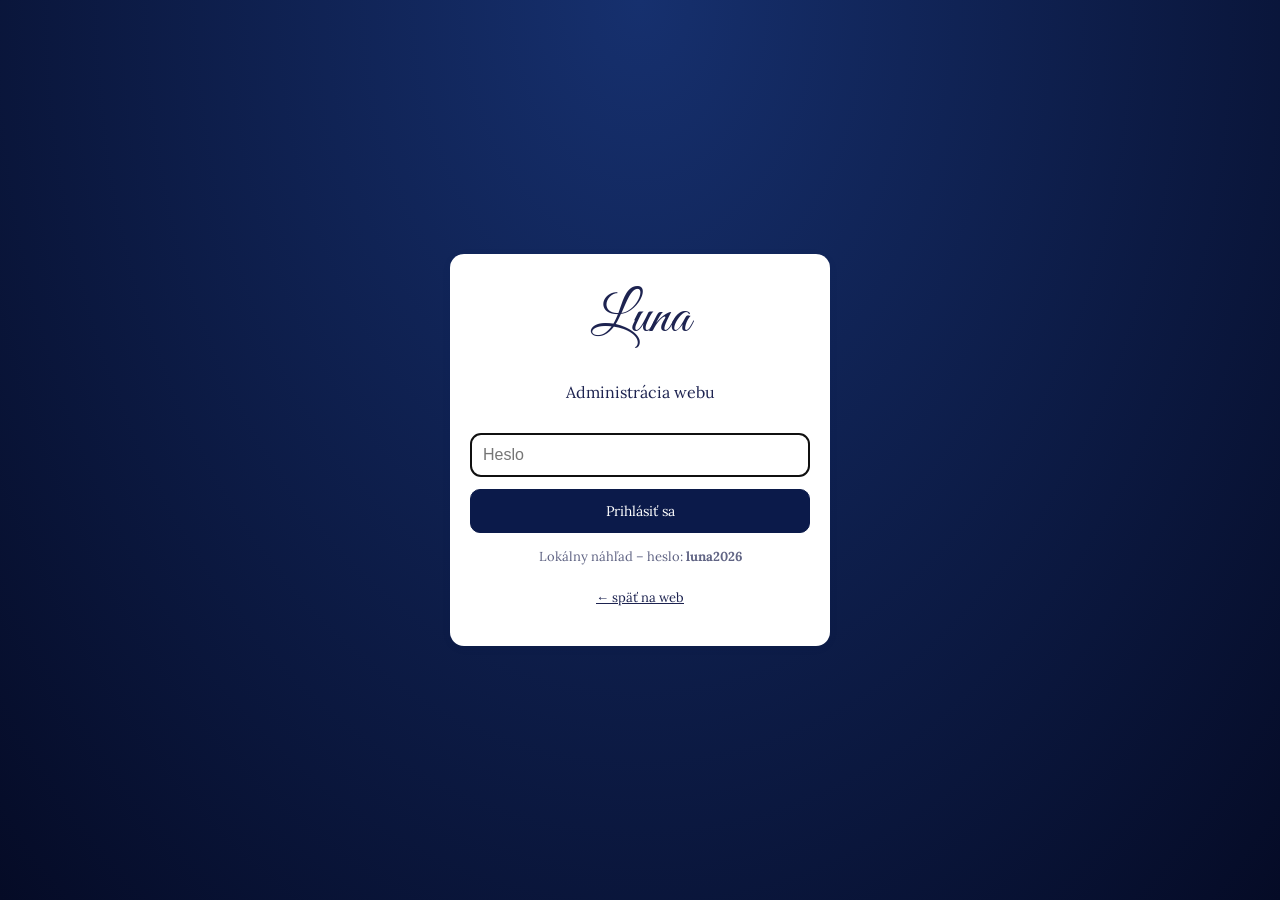
==== admin.html @ 63a38466 "Prvá verzia webu Luny Statický web (HTML/CSS/JS) s obchodom, administráciou a api.php na ukladanie o" ====
<!doctype html>
<html lang="sk">
<head>
  <meta charset="utf-8">
  <meta name="viewport" content="width=device-width, initial-scale=1">
  <meta name="robots" content="noindex, nofollow">
  <title>Administrácia – Luna</title>
  <link rel="icon" href="data:image/svg+xml,%3Csvg xmlns='http://www.w3.org/2000/svg' viewBox='0 0 60 60'%3E%3Cpath d='M38 6a24 24 0 1 0 16 38A20 20 0 0 1 38 6Z' fill='%23f6c66a'/%3E%3C/svg%3E">
  <link href="https://fonts.googleapis.com/css2?family=Cinzel:wght@400;600&family=Great+Vibes&family=Lora:wght@400;600&display=swap" rel="stylesheet">
  <link rel="stylesheet" href="css/luna.css">
  <style>
    body { background: #eef0f8; color: var(--ink); }
    .adm-top { display: flex; align-items: center; justify-content: space-between; gap: 12px; flex-wrap: wrap;
      padding: 12px 24px; background: linear-gradient(90deg, var(--night-1), var(--night-3)); color: #fff; }
    .adm-top .logo span { font-size: 38px; }
    .adm-top small { font-family: var(--f-display); letter-spacing: .15em; color: var(--gold-2); }
    .adm { display: grid; grid-template-columns: 230px 1fr; min-height: calc(100vh - 70px); }
    .adm-nav { background: #fff; border-right: 1px solid #dde0ee; padding: 16px 10px; display: flex; flex-direction: column; gap: 4px; }
    .adm-nav button { text-align: left; border: 0; background: none; padding: 10px 14px; border-radius: 10px; font-size: 15px; color: var(--ink); display: flex; justify-content: space-between; }
    .adm-nav button.on, .adm-nav button:hover { background: var(--cream-2); }
    .adm-nav .cnt { font-size: 12px; background: var(--night-2); color: #fff; border-radius: 999px; padding: 0 8px; }
    .adm-main { padding: 24px clamp(14px, 3vw, 36px); overflow-x: auto; }
    .adm-main h1 { font-family: var(--f-script); font-weight: 400; font-size: 46px; margin: 0 0 6px; }
    .bar { display: flex; gap: 10px; flex-wrap: wrap; align-items: center; margin-bottom: 16px; }
    .a-btn { padding: 8px 16px; border-radius: 10px; border: 1px solid #c9cde3; background: #fff; color: var(--ink); font-size: 14px; }
    .a-btn.pri { background: var(--night-2); color: #fff; border-color: var(--night-2); }
    .a-btn.gold { background: var(--gold); border-color: var(--gold-deep); }
    .a-btn.del { color: #b4233c; border-color: #f0c2cb; }
    .a-btn:hover { filter: brightness(1.05); box-shadow: 0 2px 8px rgba(0,0,0,.08); }
    table.adm-t { width: 100%; border-collapse: collapse; background: #fff; border-radius: 14px; overflow: hidden; box-shadow: 0 2px 10px rgba(20,30,80,.06); font-size: 14px; }
    .adm-t th { text-align: left; background: #f5f6fb; padding: 10px 12px; font-size: 12px; text-transform: uppercase; letter-spacing: .05em; color: var(--ink-soft); }
    .adm-t td { padding: 10px 12px; border-top: 1px solid #eceef6; vertical-align: middle; }
    .adm-t td.act { white-space: nowrap; text-align: right; }
    .adm-t img { width: 44px; height: 44px; object-fit: cover; border-radius: 8px; }
    .adm-t tr.past td { opacity: .5; }
    .card { background: #fff; border-radius: 14px; padding: 20px; box-shadow: 0 2px 10px rgba(20,30,80,.06); max-width: 820px; }
    .form { display: grid; grid-template-columns: 1fr 1fr; gap: 14px; }
    .form label { display: grid; gap: 4px; font-size: 13px; font-weight: 600; color: var(--ink-soft); }
    .form label.full { grid-column: 1 / -1; }
    .form input, .form select, .form textarea { padding: 9px 12px; border: 1px solid #c9cde3; border-radius: 10px; font: 15px var(--f-body); color: var(--ink); background: #fff; }
    .form .hint { font-weight: 400; font-size: 12px; opacity: .8; }
    .img-field { display: flex; gap: 8px; align-items: center; }
    .img-field input[type=text] { flex: 1; }
    .img-field img { width: 48px; height: 48px; object-fit: cover; border-radius: 8px; background: #eee; }
    .dlg { position: fixed; inset: 0; background: rgba(10, 16, 50, .55); display: none; place-items: center; z-index: 100; padding: 16px; }
    .dlg.open { display: grid; }
    .dlg .card { width: min(820px, 100%); max-height: 92vh; overflow: auto; }
    .dlg h2 { margin: 0 0 14px; }
    .note { background: #fff8e6; border: 1px solid #f1d48f; padding: 10px 14px; border-radius: 10px; font-size: 14px; margin-bottom: 16px; }
    .login { min-height: 100vh; display: grid; place-items: center; background: radial-gradient(ellipse at top, var(--night-3), var(--night-1)); }
    .login .card { width: min(380px, 92vw); text-align: center; }
    .login h1 { font-family: var(--f-script); font-weight: 400; font-size: 56px; margin: 0; color: var(--ink); }
    .login input { width: 100%; padding: 12px; border-radius: 10px; border: 1px solid #c9cde3; font-size: 16px; margin: 12px 0; }
    .pill { font-size: 12px; padding: 2px 8px; border-radius: 999px; background: #eef; }
    .pill.nová { background: #fff1c9; } .pill.vybavená { background: #d6f5e3; } .pill.zrušená { background: #fbd9df; }
    @media (max-width: 760px) { .adm { grid-template-columns: 1fr; } .adm-nav { flex-direction: row; overflow-x: auto; } .form { grid-template-columns: 1fr; } }
    .unsaved { color: #b4233c; font-size: 13px; font-weight: 600; }
  </style>
</head>
<body>
  <div id="app"></div>
  <script src="js/store.js"></script>
  <script src="js/magic.js"></script>
  <script src="js/admin.js"></script>
</body>
</html>
---- css/luna.css ----
/* ============================================================
   LUNA – magický svet pesničiek a príbehov pre deti
   Spoločné štýly (web, obchod, admin)
   ============================================================ */
:root {
  --night-1: #050b26;
  --night-2: #0b1a4a;
  --night-3: #16306e;
  --violet: #3b2a73;
  --gold: #f6c66a;
  --gold-2: #ffdf9a;
  --gold-deep: #c98a2b;
  --cream: #fbf1df;
  --cream-2: #f3e3c4;
  --ink: #1d2350;
  --ink-soft: #4a4f7a;
  --white: #fffaf0;
  --radius: 22px;
  --shadow-glow: 0 0 24px rgba(246, 198, 106, .45), 0 0 60px rgba(246, 198, 106, .18);
  --f-script: "Great Vibes", "Brush Script MT", cursive;
  --f-display: "Cinzel", Georgia, serif;
  --f-body: "Lora", Georgia, serif;
}

* { box-sizing: border-box; }
html { scroll-behavior: smooth; }
body {
  margin: 0;
  font-family: var(--f-body);
  color: var(--white);
  background: var(--night-1);
  line-height: 1.6;
  overflow-x: hidden;
}
img { max-width: 100%; display: block; }
a { color: inherit; }
button { font-family: inherit; cursor: pointer; }

/* ---------- hviezdna obloha (canvas) ---------- */
#sky {
  position: fixed; inset: 0; z-index: -2;
  background: radial-gradient(ellipse at 50% 0%, #1d2f78 0%, var(--night-2) 35%, var(--night-1) 80%);
}
.aurora {
  position: fixed; inset: -20% -10% auto; height: 70vh; z-index: -1; pointer-events: none;
  background:
    radial-gradient(40% 50% at 20% 40%, rgba(124, 92, 255, .18), transparent 70%),
    radial-gradient(35% 45% at 80% 30%, rgba(64, 180, 255, .14), transparent 70%);
  filter: blur(30px);
  animation: aurora 18s ease-in-out infinite alternate;
}
@keyframes aurora { to { transform: translate3d(4%, 6%, 0) scale(1.08); } }

/* ---------- hlavička ---------- */
.site-header {
  position: sticky; top: 0; z-index: 50;
  display: flex; align-items: center; justify-content: space-between; gap: 20px;
  padding: 12px clamp(16px, 4vw, 48px);
  background: linear-gradient(to bottom, rgba(5, 11, 38, .92), rgba(5, 11, 38, .6) 70%, transparent);
  backdrop-filter: blur(6px);
}
.logo { display: flex; align-items: center; gap: 8px; text-decoration: none; }
.logo svg { width: 52px; height: 52px; filter: drop-shadow(0 0 10px rgba(246, 198, 106, .7)); }
.logo span {
  font-family: var(--f-script); font-size: 46px; line-height: 1; color: var(--gold-2);
  text-shadow: 0 0 14px rgba(246, 198, 106, .6);
}
.main-nav { display: flex; gap: clamp(10px, 2.2vw, 34px); align-items: center; }
.main-nav a {
  text-decoration: none; font-size: 15px; letter-spacing: .02em; position: relative; padding: 6px 2px;
  opacity: .9; transition: color .3s, opacity .3s;
}
.main-nav a::after {
  content: ""; position: absolute; left: 50%; bottom: -2px; width: 0; height: 2px;
  background: linear-gradient(90deg, transparent, var(--gold), transparent);
  transition: width .35s, left .35s;
}
.main-nav a:hover, .main-nav a.active { color: var(--gold-2); opacity: 1; }
.main-nav a:hover::after, .main-nav a.active::after { width: 100%; left: 0; }
.header-icons { display: flex; gap: 14px; align-items: center; }
.header-icons a, .icon-btn {
  display: grid; place-items: center; width: 34px; height: 34px; border-radius: 50%;
  background: none; border: 0; color: var(--white); transition: transform .3s, color .3s;
}
.header-icons a:hover, .icon-btn:hover { color: var(--gold-2); transform: translateY(-2px) rotate(-6deg); }
.header-icons svg, .icon-btn svg { width: 20px; height: 20px; }
.cart-btn { position: relative; }
.cart-count {
  position: absolute; top: -4px; right: -6px; min-width: 18px; height: 18px; padding: 0 5px;
  border-radius: 9px; background: var(--gold); color: var(--ink); font: 700 11px/18px var(--f-body);
  text-align: center;
}
.menu-toggle { display: none; }

@media (max-width: 960px) {
  .menu-toggle { display: grid; }
  .main-nav {
    position: fixed; inset: 0 0 0 auto; width: min(320px, 85vw); flex-direction: column;
    justify-content: center; gap: 22px; background: rgba(8, 16, 52, .97);
    transform: translateX(105%); transition: transform .45s cubic-bezier(.2, .8, .2, 1);
    box-shadow: -20px 0 60px rgba(0, 0, 0, .5);
  }
  .main-nav a { font-size: 22px; font-family: var(--f-script); font-size: 34px; }
  body.nav-open .main-nav { transform: none; }
  .header-icons .social { display: none; }
}

/* ---------- tlačidlá ---------- */
.btn {
  display: inline-flex; align-items: center; gap: 10px; padding: 10px 24px;
  border-radius: 999px; border: 2px solid var(--gold); color: var(--gold-2);
  background: rgba(12, 22, 64, .55); font: 500 16px var(--f-body); text-decoration: none;
  box-shadow: 0 0 0 rgba(246, 198, 106, 0); transition: box-shadow .35s, transform .35s, background .35s;
}
.btn:hover { box-shadow: var(--shadow-glow); transform: translateY(-2px); background: rgba(246, 198, 106, .12); }
.btn-gold {
  background: linear-gradient(180deg, var(--gold-2), var(--gold) 55%, var(--gold-deep));
  color: var(--ink); border-color: transparent; font-weight: 600;
}
.btn-gold:hover { background: linear-gradient(180deg, #fff0c4, var(--gold-2) 55%, var(--gold)); }
.btn-ink { border-color: var(--gold-deep); color: var(--ink); background: transparent; }
.btn-ink:hover { background: rgba(201, 138, 43, .1); }
.btn .play {
  display: grid; place-items: center; width: 40px; height: 40px; margin: -6px 0 -6px -18px;
  border-radius: 50%; background: radial-gradient(circle at 35% 30%, var(--gold-2), var(--gold-deep));
  animation: pulse 2.4s ease-in-out infinite;
}
.btn .play svg { width: 16px; height: 16px; fill: var(--ink); margin-left: 3px; }
@keyframes pulse {
  0%, 100% { box-shadow: 0 0 0 0 rgba(246, 198, 106, .6); }
  50% { box-shadow: 0 0 0 12px rgba(246, 198, 106, 0); }
}

/* ---------- HERO (hlavný vizuál Luny) ---------- */
.hero {
  position: relative; margin-top: -76px; overflow: hidden;
  height: min(100vh, 56.3vw + 120px); min-height: 560px;
}
.hero-bg {
  position: absolute; inset: -90px 0; background: url(../img/luna-hero.jpg) center 30%/cover no-repeat;
  animation: kenburns 24s ease-in-out infinite alternate; transform-origin: 30% 40%;
}
@keyframes kenburns { to { transform: scale(1.07) translate(-1%, 1%); } }
.hero::after { /* jemné stmavenie dole, plynulý prechod do stránky */
  content: ""; position: absolute; inset: auto 0 0; height: 45%; pointer-events: none; z-index: 1;
  background: linear-gradient(to bottom, transparent, rgba(5, 11, 38, .55) 60%, rgba(5, 11, 38, .85));
}
.hero-sparkles { position: absolute; inset: 0; z-index: 1; pointer-events: none; }
.hero-sparkles i {
  position: absolute; width: 14px; height: 14px; background: radial-gradient(circle, #fff 0 15%, #ffe3a0 30%, transparent 70%);
  clip-path: polygon(50% 0, 60% 40%, 100% 50%, 60% 60%, 50% 100%, 40% 60%, 0 50%, 40% 40%);
  animation: twinkle 2.6s ease-in-out infinite;
}
.sr-only { position: absolute; width: 1px; height: 1px; overflow: hidden; clip: rect(0 0 0 0); white-space: nowrap; }
.hero-text {
  position: absolute; z-index: 2; right: 4%; width: 48%; top: 60%; text-align: center;
}
.hero-sub {
  font-family: var(--f-display); letter-spacing: .22em; font-size: clamp(14px, 1.6vw, 22px);
  line-height: 1.55; margin: 0 0 16px; text-shadow: 0 2px 12px rgba(0, 0, 0, .9), 0 0 30px rgba(5, 11, 38, .9);
}
.hero-sub .star-sep { color: var(--gold); display: block; font-size: 14px; letter-spacing: 0; }
@keyframes shimmer { to { background-position: -250% 0; } }
@keyframes floaty { 50% { transform: translateY(-14px); } }
@keyframes drift { 50% { transform: translateX(8%); } }
.clouds { position: absolute; left: 0; right: 0; bottom: 0; height: 200px; pointer-events: none; z-index: 1; }
.cloud {
  position: absolute; bottom: -40px; height: 160px; width: 60%;
  background:
    radial-gradient(closest-side, rgba(210, 190, 255, .45), transparent) 0 40px/45% 120px no-repeat,
    radial-gradient(closest-side, rgba(190, 170, 250, .4), transparent) 30% 10px/45% 150px no-repeat,
    radial-gradient(closest-side, rgba(255, 220, 240, .3), transparent) 70% 30px/50% 130px no-repeat;
  filter: blur(10px); animation: drift 40s linear infinite;
}
.cloud.c2 { left: 40%; animation-duration: 55s; animation-direction: reverse; opacity: .8; }
.quick-links {
  position: absolute; z-index: 3; left: 0; right: 0; bottom: 46px;
  display: flex; justify-content: center; gap: clamp(18px, 6vw, 80px); flex-wrap: wrap;
}
.quick-links a {
  display: flex; flex-direction: column; align-items: center; gap: 6px; text-decoration: none;
  font-size: 17px; text-shadow: 0 2px 8px rgba(0, 0, 0, .8); transition: transform .35s, color .3s;
}
.quick-links svg {
  width: 48px; height: 48px; stroke: var(--gold-2); fill: none; stroke-width: 1.6;
  filter: drop-shadow(0 0 8px rgba(246, 198, 106, .8));
}
.quick-links a:hover { transform: translateY(-8px) scale(1.05); color: var(--gold-2); }
.quick-links a:hover svg { animation: wiggle .6s ease; }
@keyframes wiggle { 25% { transform: rotate(-12deg); } 75% { transform: rotate(10deg); } }

@media (max-width: 860px) {
  .hero { height: auto; min-height: 0; padding-top: 64px; margin-top: -64px; }
  .hero-bg { position: relative; aspect-ratio: 1672/941; background-position: center; }
  .hero::after { display: none; }
  .hero-text { position: relative; inset: auto; width: auto; padding: 22px 16px 10px; }
  .quick-links { position: relative; bottom: auto; padding: 16px 16px 50px; gap: 18px 26px; }
  .quick-links a { font-size: 15px; }
  .quick-links svg { width: 40px; height: 40px; }
  .clouds { height: 120px; }
}

/* ---------- vlnité sekcie ---------- */
.section { position: relative; padding: 70px clamp(16px, 5vw, 64px); }
.section-inner { max-width: 1180px; margin: 0 auto; }
.paper { background: var(--cream); color: var(--ink); }
.paper::before, .paper::after {
  content: ""; position: absolute; left: 0; right: 0; height: 40px; background: var(--cream);
  -webkit-mask: url("data:image/svg+xml,%3Csvg xmlns='http://www.w3.org/2000/svg' viewBox='0 0 1200 40' preserveAspectRatio='none'%3E%3Cpath d='M0 40V22C150 2 300 2 450 18s300 22 450 6 225-20 300-10v4H1200V40Z'/%3E%3C/svg%3E") 0 0/100% 100%;
  mask: url("data:image/svg+xml,%3Csvg xmlns='http://www.w3.org/2000/svg' viewBox='0 0 1200 40' preserveAspectRatio='none'%3E%3Cpath d='M0 40V22C150 2 300 2 450 18s300 22 450 6 225-20 300-10v4H1200V40Z'/%3E%3C/svg%3E") 0 0/100% 100%;
}
.paper::before { top: -39px; }
.paper::after { bottom: -39px; transform: scaleY(-1); }
.paper { background-image: radial-gradient(circle at 10% 20%, rgba(246, 198, 106, .18), transparent 40%), radial-gradient(circle at 90% 80%, rgba(246, 198, 106, .15), transparent 40%); background-color: var(--cream); }
.night-band { background: linear-gradient(180deg, rgba(8, 18, 60, .85), rgba(12, 26, 80, .9)); }

.section-title {
  font-family: var(--f-script); font-weight: 400; text-align: center; margin: 0 0 36px;
  font-size: clamp(42px, 5.4vw, 64px); line-height: 1.1;
}
.section-title .twinkle { font-size: .45em; color: var(--gold); vertical-align: middle; margin: 0 12px; display: inline-block; animation: twinkle 2s ease-in-out infinite; }
.section-title .twinkle:last-child { animation-delay: 1s; }
@keyframes twinkle { 50% { opacity: .35; transform: scale(.7) rotate(30deg); } }
.paper .section-title { color: var(--ink); }
.night-band .section-title, .section-title.light { color: var(--white); text-shadow: 0 0 20px rgba(246, 198, 106, .35); }
.lead { text-align: center; max-width: 640px; margin: -20px auto 34px; opacity: .85; }

/* Kto je Luna */
.about { display: grid; grid-template-columns: 1fr 1.25fr; gap: 48px; align-items: center; }
.about h2 { font-family: var(--f-script); font-weight: 400; font-size: clamp(44px, 5vw, 60px); margin: 0 0 8px; color: var(--ink); }
.about p { margin: 0 0 22px; color: var(--ink-soft); font-size: 17px; }
.video-frame {
  position: relative; border-radius: 14px; overflow: hidden; aspect-ratio: 16/7;
  box-shadow: 0 20px 50px rgba(29, 35, 80, .35); transform: rotate(-.6deg);
  clip-path: polygon(1% 3%, 99% 0, 100% 96%, 2% 100%);
}
.video-frame img { width: 100%; height: 100%; object-fit: cover; transition: transform .8s; }
.video-frame:hover img { transform: scale(1.05); }
.play-big {
  position: absolute; inset: 0; margin: auto; width: 74px; height: 74px; border-radius: 50%;
  border: 3px solid #fff; background: rgba(0, 0, 0, .35); display: grid; place-items: center;
  transition: transform .3s, background .3s;
}
.play-big svg { width: 26px; height: 26px; fill: #fff; margin-left: 4px; }
.play-big:hover { transform: scale(1.12); background: rgba(246, 198, 106, .6); }
@media (max-width: 860px) { .about { grid-template-columns: 1fr; text-align: center; } }

/* Objav Lunin svet – karty */
.cards { display: grid; grid-template-columns: repeat(4, 1fr); gap: 22px; }
.world-card {
  position: relative; border-radius: 20px; overflow: hidden; min-height: 230px; text-decoration: none;
  border: 1.5px solid rgba(246, 198, 106, .7); box-shadow: 0 0 0 rgba(246, 198, 106, 0);
  transition: transform .45s cubic-bezier(.2, .8, .2, 1), box-shadow .45s;
  display: flex; flex-direction: column; justify-content: flex-end;
}
.world-card .bg { position: absolute; inset: 0; background-size: cover; background-position: center; transition: transform 1s; }
.world-card::after { content: ""; position: absolute; inset: 0; background: linear-gradient(to top, rgba(6, 12, 44, .95) 25%, rgba(6, 12, 44, .1) 70%); }
.world-card .body { position: relative; z-index: 1; padding: 16px 18px 18px; }
.world-card h3 { margin: 0; font: 400 24px var(--f-body); display: flex; align-items: center; gap: 8px; }
.world-card h3 svg { width: 28px; height: 28px; stroke: var(--gold-2); fill: none; stroke-width: 1.6; }
.world-card p { margin: 4px 0 0; font-size: 14px; opacity: .85; padding-right: 44px; }
.world-card .arrow {
  position: absolute; right: 16px; bottom: 18px; width: 32px; height: 32px; border-radius: 50%;
  border: 2px solid var(--gold); display: grid; place-items: center; color: var(--gold-2); transition: transform .3s;
}
.world-card:hover { transform: translateY(-10px) rotate(-.5deg); box-shadow: var(--shadow-glow); }
.world-card:hover .bg { transform: scale(1.1); }
.world-card:hover .arrow { transform: translateX(4px); }
@media (max-width: 980px) { .cards { grid-template-columns: repeat(2, 1fr); } }
@media (max-width: 520px) { .cards { grid-template-columns: 1fr; } }

/* ---------- TERMÍNY – tabuľka ---------- */
.filters { display: flex; flex-wrap: wrap; gap: 12px; justify-content: center; margin-bottom: 24px; }
.filters select, .filters input {
  padding: 10px 16px; border-radius: 999px; border: 1.5px solid rgba(246, 198, 106, .6);
  background: rgba(8, 16, 52, .7); color: var(--white); font: 15px var(--f-body); min-width: 180px;
}
.table-wrap {
  border-radius: var(--radius); overflow: hidden; border: 1.5px solid rgba(246, 198, 106, .55);
  background: rgba(8, 16, 52, .65); box-shadow: 0 20px 60px rgba(0, 0, 0, .35);
}
table.events { width: 100%; border-collapse: collapse; font-size: 16px; }
.events th {
  text-align: left; padding: 16px 18px; font: 600 13px var(--f-display); letter-spacing: .14em;
  color: var(--gold-2); background: rgba(246, 198, 106, .1); border-bottom: 1px solid rgba(246, 198, 106, .4);
}
.events td { padding: 14px 18px; border-bottom: 1px solid rgba(255, 255, 255, .07); vertical-align: middle; }
.events tbody tr { transition: background .3s; }
.events tbody tr:hover { background: rgba(246, 198, 106, .08); }
.events tbody tr:last-child td { border-bottom: 0; }
.date-badge { display: flex; align-items: center; gap: 12px; }
.date-badge .day {
  width: 52px; height: 56px; border-radius: 12px; display: flex; flex-direction: column; align-items: center; justify-content: center;
  background: linear-gradient(180deg, var(--gold-2), var(--gold)); color: var(--ink); line-height: 1; flex-shrink: 0;
}
.date-badge .day b { font-size: 22px; }
.date-badge .day small { font-size: 11px; text-transform: uppercase; letter-spacing: .05em; margin-top: 3px; }
.date-badge .wd { font-size: 13px; opacity: .75; }
.show-name { font-weight: 600; }
.muted { opacity: .7; font-size: 14px; }
.status { display: inline-block; padding: 3px 10px; border-radius: 999px; font-size: 12px; font-weight: 600; }
.status.predaj { background: rgba(120, 220, 160, .18); color: #9ff0c2; }
.status.vypredane { background: rgba(255, 120, 140, .18); color: #ffb0bd; }
.status.coskoro { background: rgba(160, 170, 255, .18); color: #c7cdff; }
.btn-small { padding: 6px 16px; font-size: 14px; }
.empty { text-align: center; padding: 40px; opacity: .75; }
@media (max-width: 760px) {
  table.events thead { display: none; }
  table.events, .events tbody, .events tr, .events td { display: block; width: 100%; }
  .events tr { padding: 14px 16px; border-bottom: 1px solid rgba(246, 198, 106, .2); }
  .events td { padding: 4px 0; border: 0; }
  .events td[data-l]::before { content: attr(data-l) ": "; opacity: .6; font-size: 13px; }
  .events td.c-date::before, .events td.c-btn::before { content: none; }
  .events td.c-btn { margin-top: 8px; }
}

/* ---------- Pesničky & klipy ---------- */
.songs-layout { display: grid; grid-template-columns: 1.3fr 1fr; gap: 30px; align-items: start; }
.song-list { list-style: none; margin: 0; padding: 0; display: grid; gap: 10px; }
.song {
  display: grid; grid-template-columns: 46px 1fr auto; gap: 14px; align-items: center;
  padding: 10px 14px; border-radius: 16px; background: rgba(255, 255, 255, .05);
  border: 1px solid rgba(246, 198, 106, .22); transition: background .3s, transform .3s;
}
.song:hover { background: rgba(246, 198, 106, .1); transform: translateX(6px); }
.song .num {
  width: 46px; height: 46px; border-radius: 50%; display: grid; place-items: center; border: 0;
  background: radial-gradient(circle at 35% 30%, var(--gold-2), var(--gold-deep)); color: var(--ink);
}
.song .num svg { width: 16px; height: 16px; fill: var(--ink); margin-left: 3px; }
.song .num[disabled] { background: rgba(255, 255, 255, .12); cursor: default; }
.song .num[disabled] svg { fill: rgba(255, 255, 255, .5); }
.song h4 { margin: 0; font-size: 17px; font-weight: 600; }
.song .meta { font-size: 13px; opacity: .7; }
.song .links { display: flex; gap: 8px; }
.song .links a {
  width: 34px; height: 34px; border-radius: 50%; display: grid; place-items: center;
  background: rgba(255, 255, 255, .08); transition: background .3s, transform .3s;
}
.song .links a:hover { background: var(--gold); color: var(--ink); transform: rotate(-10deg) scale(1.1); }
.song .links svg { width: 16px; height: 16px; }
.badge-soon { font-size: 12px; padding: 3px 10px; border-radius: 999px; background: rgba(160, 170, 255, .18); color: #c7cdff; }

.albums { display: grid; gap: 18px; }
.album {
  display: grid; grid-template-columns: 110px 1fr; gap: 16px; align-items: center; padding: 14px;
  border-radius: 18px; background: linear-gradient(135deg, rgba(59, 42, 115, .6), rgba(11, 26, 74, .6));
  border: 1px solid rgba(246, 198, 106, .35);
}
.album .cover { position: relative; width: 110px; height: 110px; }
.album .cover img { width: 100%; height: 100%; object-fit: cover; border-radius: 12px; position: relative; z-index: 1; box-shadow: 0 8px 20px rgba(0, 0, 0, .4); }
.album .cover::after {
  content: ""; position: absolute; top: 6px; right: -14px; width: 98px; height: 98px; border-radius: 50%;
  background: repeating-radial-gradient(circle, #111 0 2px, #222 2px 4px); box-shadow: inset 0 0 0 36px #1a1a1a, inset 0 0 0 40px var(--gold);
  transition: right .5s; animation: spin 4s linear infinite; animation-play-state: paused;
}
.album:hover .cover::after { right: -34px; animation-play-state: running; }
@keyframes spin { to { transform: rotate(360deg); } }
.album h4 { margin: 0 0 2px; font-family: var(--f-script); font-weight: 400; font-size: 32px; color: var(--gold-2); line-height: 1.1; }
.album p { margin: 0 0 8px; font-size: 14px; opacity: .8; }
.album .links { display: flex; gap: 8px; flex-wrap: wrap; }
@media (max-width: 900px) { .songs-layout { grid-template-columns: 1fr; } }

/* ---------- Predstavenia ---------- */
.shows { display: grid; grid-template-columns: repeat(auto-fit, minmax(260px, 1fr)); gap: 24px; }
.show-card {
  background: #fff; border-radius: 20px; overflow: hidden; color: var(--ink);
  box-shadow: 0 10px 30px rgba(29, 35, 80, .15); transition: transform .4s, box-shadow .4s;
  display: flex; flex-direction: column;
}
.show-card:hover { transform: translateY(-8px); box-shadow: 0 24px 50px rgba(29, 35, 80, .25); }
.show-card .img { aspect-ratio: 16/9; background-size: cover; background-position: center; }
.show-card .body { padding: 18px 20px 22px; display: flex; flex-direction: column; gap: 8px; flex: 1; }
.show-card h3 { margin: 0; font-size: 22px; }
.show-card p { margin: 0; color: var(--ink-soft); font-size: 15px; flex: 1; }
.chips { display: flex; gap: 8px; flex-wrap: wrap; }
.chip { font-size: 12px; padding: 3px 10px; border-radius: 999px; background: var(--cream-2); color: var(--ink); }

/* ---------- Novinky ---------- */
.news { display: grid; grid-template-columns: repeat(3, 1fr); gap: 28px; }
.news-item { text-decoration: none; color: var(--ink); }
.news-item .img { position: relative; border-radius: 16px; overflow: hidden; aspect-ratio: 281/132; box-shadow: 0 10px 26px rgba(29, 35, 80, .2); }
.news-item .img img { width: 100%; height: 100%; object-fit: cover; transition: transform .8s; }
.news-item:hover .img img { transform: scale(1.08); }
.news-item h3 { margin: 12px 0 2px; font-size: 19px; }
.news-item p { margin: 0; color: var(--ink-soft); font-size: 15px; }
@media (max-width: 860px) { .news { grid-template-columns: 1fr; } }

/* ---------- Pridaj sa (newsletter) + pätička ---------- */
.join {
  position: relative; min-height: max(380px, 34vw); display: flex; align-items: center; justify-content: flex-end;
  padding: 60px clamp(16px, 5vw, 80px); overflow: hidden; background: #050b26;
}
.join-bg { /* pätka: Luna číta pod žiarivým mesiacom */
  position: absolute; inset: -60px 0; background: url(../img/luna-footer.jpg) center 55%/cover no-repeat;
  animation: kenburns 26s ease-in-out infinite alternate;
}
.join::before {
  content: ""; position: absolute; inset: 0; z-index: 1;
  background: linear-gradient(90deg, transparent 45%, rgba(5, 11, 38, .5) 75%, rgba(5, 11, 38, .7)),
              linear-gradient(to bottom, #0b1a4a 0, transparent 18%);
}
@media (max-width: 760px) {
  .join { flex-direction: column; justify-content: flex-end; min-height: 0; padding: 0 16px 40px; }
  .join-bg { position: relative; inset: auto; width: calc(100% + 32px); aspect-ratio: 2172/724; margin: 0 -16px 10px; background-position: 30% center; animation: none; }
  .join::before { display: none; }
}
.join-box { position: relative; z-index: 2; text-align: center; max-width: 460px; }
.join-box h2 { font-family: var(--f-script); font-weight: 400; font-size: clamp(40px, 5vw, 54px); margin: 0; color: var(--gold-2); text-shadow: 0 0 18px rgba(246, 198, 106, .5); }
.join-form { display: flex; margin: 16px 0 10px; border-radius: 999px; overflow: hidden; border: 1.5px solid var(--gold); background: rgba(5, 11, 38, .75); }
.join-form input { flex: 1; min-width: 0; border: 0; background: transparent; color: var(--white); padding: 12px 18px; font: 15px var(--f-body); }
.join-form input:focus { outline: none; }
.join-form .btn-gold { border-radius: 999px; border: 0; }
.consent { font-size: 12px; opacity: .85; display: flex; gap: 6px; align-items: center; justify-content: center; }
.firefly {
  position: absolute; width: 6px; height: 6px; border-radius: 50%; background: #ffe9a6;
  box-shadow: 0 0 10px 3px rgba(255, 220, 120, .8); pointer-events: none; z-index: 1;
  animation: firefly linear infinite;
}
@keyframes firefly {
  0% { transform: translate(0, 0); opacity: 0; }
  10%, 90% { opacity: 1; }
  50% { transform: translate(40px, -60px); }
  100% { transform: translate(-20px, -120px); opacity: 0; }
}

.site-footer {
  background: #040920; padding: 40px clamp(16px, 5vw, 64px) 24px; font-size: 15px;
  border-top: 1px solid rgba(246, 198, 106, .25);
}
.footer-grid { max-width: 1180px; margin: 0 auto; display: grid; grid-template-columns: 1.4fr 1fr 1fr; gap: 30px; }
.site-footer h4 { font-family: var(--f-display); letter-spacing: .14em; font-size: 13px; color: var(--gold-2); margin: 0 0 10px; }
.site-footer p, .site-footer li { margin: 0 0 6px; opacity: .85; }
.site-footer ul { list-style: none; margin: 0; padding: 0; }
.site-footer a { text-decoration: none; }
.site-footer a:hover { color: var(--gold-2); }
.copyright { text-align: center; opacity: .55; font-size: 13px; margin-top: 30px; }
@media (max-width: 760px) { .footer-grid { grid-template-columns: 1fr; } }

/* ---------- modal (video, košík) ---------- */
.modal {
  position: fixed; inset: 0; z-index: 100; display: none; place-items: center; padding: 16px;
  background: rgba(2, 5, 20, .82); backdrop-filter: blur(6px);
}
.modal.open { display: grid; animation: fadeIn .3s; }
.modal-box { position: relative; width: min(960px, 100%); }
.modal-box iframe { width: 100%; aspect-ratio: 16/9; border: 0; border-radius: 14px; box-shadow: var(--shadow-glow); }
.modal-close {
  position: absolute; top: -48px; right: 0; width: 40px; height: 40px; border-radius: 50%;
  border: 2px solid var(--gold); background: var(--night-2); color: var(--gold-2); font-size: 22px;
}
@keyframes fadeIn { from { opacity: 0; } }

/* ---------- objavovanie z hmly a zlatého prášku ---------- */
.reveal {
  opacity: 0; scale: .93; filter: blur(16px) brightness(1.7) sepia(.5);
  transition: opacity 1.4s ease, scale 1.6s cubic-bezier(.2, .8, .2, 1), filter 1.8s ease;
}
.reveal.in { opacity: 1; scale: 1; filter: none; }
.reveal.d1 { transition-delay: .15s; } .reveal.d2 { transition-delay: .3s; } .reveal.d3 { transition-delay: .45s; }
.dust {
  position: fixed; pointer-events: none; z-index: 60; width: 6px; height: 6px; border-radius: 50%;
  background: radial-gradient(circle, #fff 0 25%, #ffd98a 45%, transparent 70%);
  box-shadow: 0 0 8px 2px rgba(255, 210, 120, .7);
  animation: dust var(--t, 1.6s) ease-out forwards;
}
@keyframes dust {
  0% { opacity: 0; transform: translate(0, 0) scale(.4); }
  15% { opacity: 1; }
  100% { opacity: 0; transform: translate(var(--dx), var(--dy)) scale(1.3); }
}

/* úvodné zjavenie stránky */
html.veiled main, html.veiled .site-header, html.veiled .site-footer {
  opacity: 0; filter: blur(18px) brightness(1.8); scale: 1.04;
}
main, .site-header, .site-footer { transition: opacity 1.8s ease, filter 2.2s ease, scale 2.4s cubic-bezier(.2, .8, .2, 1); }
#intro { position: fixed; inset: 0; z-index: 500; pointer-events: auto; cursor: pointer; }
#intro canvas { position: absolute; inset: 0; width: 100%; height: 100%; }
#intro .fog {
  position: absolute; inset: -30%; pointer-events: none;
  background:
    radial-gradient(30% 25% at 30% 40%, rgba(220, 210, 255, .55), transparent 70%),
    radial-gradient(35% 30% at 70% 55%, rgba(200, 190, 250, .5), transparent 70%),
    radial-gradient(40% 30% at 50% 80%, rgba(255, 230, 245, .4), transparent 70%),
    radial-gradient(30% 30% at 55% 25%, rgba(190, 200, 255, .45), transparent 70%);
  filter: blur(30px); transition: opacity 2.2s ease, transform 2.6s ease;
  animation: fogswirl 6s ease-in-out infinite alternate;
}
#intro .fog.f2 { transform: rotate(120deg); animation-duration: 8s; }
#intro .fog.f3 { transform: rotate(240deg) scale(1.2); animation-duration: 7s; opacity: .8; }
#intro .bg { position: absolute; inset: 0; background: radial-gradient(ellipse at center, #1a2a6c, #050b26 70%); transition: opacity .9s ease; }
@keyframes fogswirl { to { translate: 4% -3%; } }
#intro.lift .bg { opacity: 0; }
#intro.lift .fog { opacity: 0; transform: scale(1.8); }
#intro.lift .fog.f2 { transform: rotate(120deg) scale(1.8) translateX(30%); }
#intro.lift .fog.f3 { transform: rotate(240deg) scale(2) translateX(-30%); }

/* dekorácie, ktoré sa pri scrollovaní hýbu */
.decor-layer { position: absolute; inset: 0; overflow: hidden; pointer-events: none; z-index: 0; }
.section-inner { position: relative; z-index: 1; }
.decor { position: absolute; pointer-events: none; z-index: 0; }
.decor.moon {
  width: 96px; height: 96px; filter: drop-shadow(0 0 16px rgba(246, 198, 106, .8));
  background: url("data:image/svg+xml,%3Csvg xmlns='http://www.w3.org/2000/svg' viewBox='0 0 60 60'%3E%3Cdefs%3E%3CradialGradient id='g' cx='35%25' cy='35%25'%3E%3Cstop offset='0' stop-color='%23fff1c4'/%3E%3Cstop offset='1' stop-color='%23d89a35'/%3E%3C/radialGradient%3E%3C/defs%3E%3Cpath d='M38 6a24 24 0 1 0 16 38A20 20 0 0 1 38 6Z' fill='url(%23g)'/%3E%3C/svg%3E") center/contain no-repeat;
}
.decor.star {
  width: 28px; height: 28px; animation: twinkle 2.4s ease-in-out infinite;
  background: url("data:image/svg+xml,%3Csvg xmlns='http://www.w3.org/2000/svg' viewBox='0 0 24 24'%3E%3Cpath d='M12 0l2.6 9.4L24 12l-9.4 2.6L12 24l-2.6-9.4L0 12l9.4-2.6Z' fill='%23ffd98a'/%3E%3C/svg%3E") center/contain no-repeat;
  filter: drop-shadow(0 0 6px rgba(255, 217, 138, .9));
}
.decor.star.s { width: 16px; height: 16px; animation-delay: 1s; }
.decor.cloud {
  width: 380px; height: 130px; opacity: .55; filter: blur(8px);
  background:
    radial-gradient(closest-side, rgba(225, 210, 255, .9), transparent) 0 30px/50% 100px no-repeat,
    radial-gradient(closest-side, rgba(210, 200, 255, .85), transparent) 30% 0/50% 130px no-repeat,
    radial-gradient(closest-side, rgba(255, 230, 245, .7), transparent) 100% 25px/50% 105px no-repeat;
}
.paper .decor.cloud { opacity: .35; }
.mist-band {
  position: absolute; left: -25%; right: -25%; height: 200px; pointer-events: none; z-index: 2; opacity: .4;
  background:
    radial-gradient(25% 50% at 20% 50%, rgba(225, 215, 255, .9), transparent 70%),
    radial-gradient(30% 45% at 55% 45%, rgba(240, 225, 255, .8), transparent 70%),
    radial-gradient(25% 50% at 85% 55%, rgba(215, 205, 255, .9), transparent 70%);
  filter: blur(26px);
}

/* trblietky pri kurzore */
.sparkle {
  position: fixed; pointer-events: none; z-index: 999; width: 10px; height: 10px; margin: -5px 0 0 -5px;
  background: radial-gradient(circle, #fff 0 20%, var(--gold-2) 30%, transparent 70%);
  clip-path: polygon(50% 0, 61% 39%, 100% 50%, 61% 61%, 50% 100%, 39% 61%, 0 50%, 39% 39%);
  animation: sparkle .9s ease-out forwards;
}
@keyframes sparkle { to { transform: translate(var(--dx), var(--dy)) scale(0) rotate(180deg); opacity: 0; } }

.toast {
  position: fixed; left: 50%; bottom: 24px; transform: translate(-50%, 120px); z-index: 200;
  padding: 12px 22px; border-radius: 999px; background: var(--gold); color: var(--ink); font-weight: 600;
  box-shadow: var(--shadow-glow); transition: transform .4s cubic-bezier(.2, .8, .2, 1);
}
.toast.show { transform: translate(-50%, 0); }

@media (prefers-reduced-motion: reduce) {
  *, *::before, *::after { animation: none !important; transition: none !important; }
  .reveal { opacity: 1; scale: 1; filter: none; }
  #intro { display: none; } html.veiled main, html.veiled .site-header { opacity: 1; filter: none; scale: 1; }
}

/* kruhová clona: stránka sa otvorí z bodu výbuchu */
html.iris main, html.iris .site-header { animation: irisOpen 1.6s cubic-bezier(.3, .7, .2, 1) both; }
@keyframes irisOpen { from { clip-path: circle(0% at var(--ix, 50%) var(--iy, 50vh)); } to { clip-path: circle(150% at var(--ix, 50%) var(--iy, 50vh)); } }

/* video s kométou z trblietok (čierne pozadie sa „odfiltruje“ režimom screen) */
#intro .intro-video { position: absolute; inset: 0; width: 100%; height: 100%; object-fit: cover; mix-blend-mode: screen; transition: opacity .7s ease; }
#intro .intro-video.out { opacity: 0; }

/* veľké logo z výbuchu, ktoré odletí do hlavičky */
.intro-logo, .intro-logo.glitter-logo {
  position: fixed; z-index: 600; left: 50%; top: 50%; pointer-events: none;
  transform: translate(-50%, -50%) scale(.3); opacity: 0; filter: blur(18px) brightness(2.2);
  transition: opacity .7s ease, transform 1.2s cubic-bezier(.2, .9, .25, 1.15), filter 1s ease;
}
.intro-logo .glitter-text { font-size: clamp(110px, 19vw, 300px); background-size: 300% 100%, 140px 140px; }
.intro-logo.show { opacity: 1; transform: translate(-50%, -50%) scale(1); filter: none; }
.intro-logo.fly { transition: transform 1.1s cubic-bezier(.65, 0, .25, 1), opacity .3s; transform-origin: center; }
html.logo-flying .site-header .glitter-logo { opacity: 0; }
.site-header .glitter-logo { transition: opacity .2s; }
.site-header .glitter-logo.landed .glitter-text { animation: glitterMove 8s linear infinite, landed 1.1s ease-out; }
@keyframes landed { 0% { filter: drop-shadow(0 0 14px #fff6d8) drop-shadow(0 0 40px rgba(255, 210, 120, 1)); } }
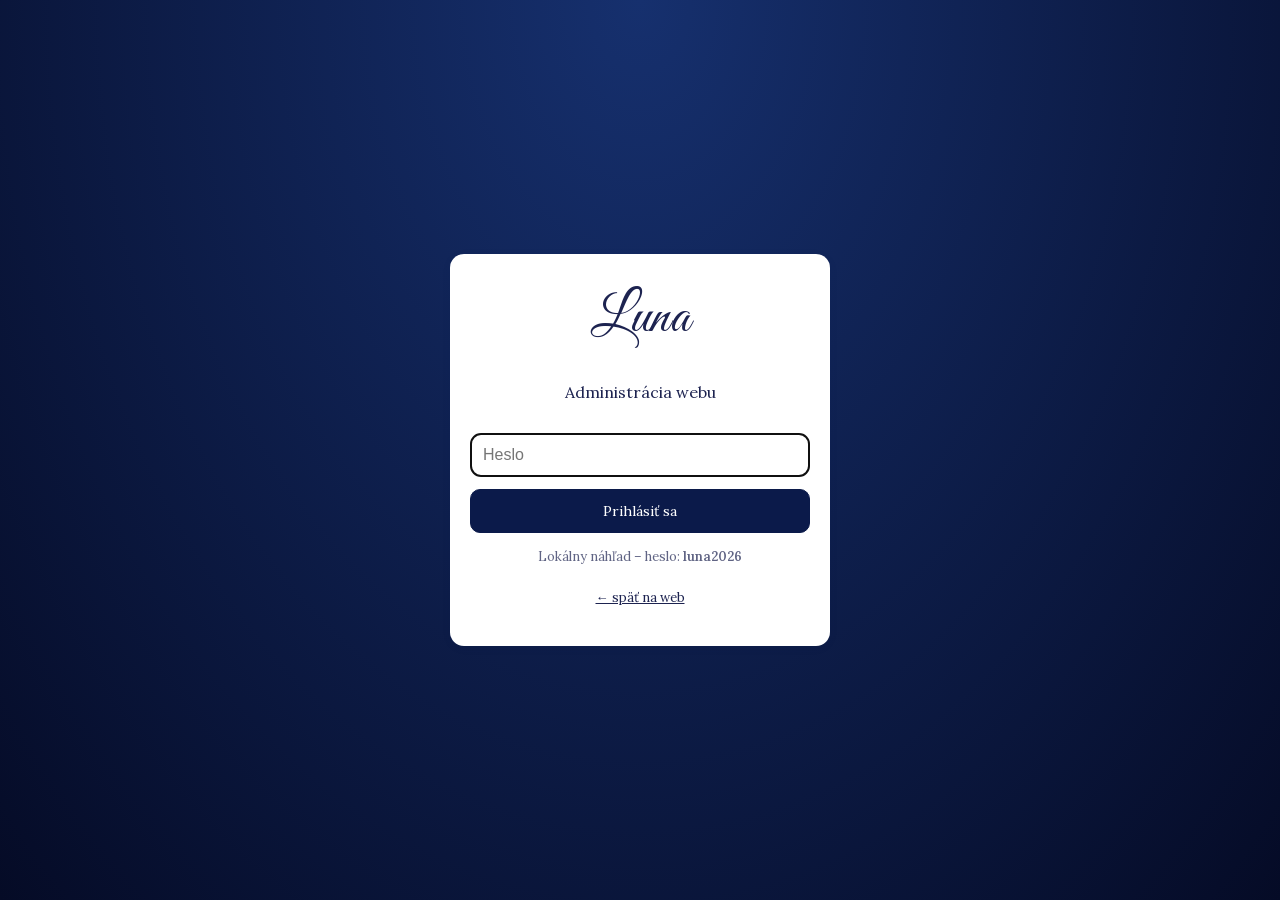
==== commit ad9265da: "GDPR, súhlas s cookies a súkromie - stránka Ochrana osobných údajov (objednávky, novinky, práva, coo" ====
--- a/admin.html
+++ b/admin.html
@@ -6,7 +6,7 @@
   <meta name="robots" content="noindex, nofollow">
   <title>Administrácia – Luna</title>
   <link rel="icon" href="data:image/svg+xml,%3Csvg xmlns='http://www.w3.org/2000/svg' viewBox='0 0 60 60'%3E%3Cpath d='M38 6a24 24 0 1 0 16 38A20 20 0 0 1 38 6Z' fill='%23f6c66a'/%3E%3C/svg%3E">
-  <link href="https://fonts.googleapis.com/css2?family=Cinzel:wght@400;600&family=Great+Vibes&family=Lora:wght@400;600&display=swap" rel="stylesheet">
+  <link rel="stylesheet" href="css/fonts.css">
   <link rel="stylesheet" href="css/luna.css">
   <style>
     body { background: #eef0f8; color: var(--ink); }
@@ -54,6 +54,18 @@
     .pill { font-size: 12px; padding: 2px 8px; border-radius: 999px; background: #eef; }
     .pill.nová { background: #fff1c9; } .pill.vybavená { background: #d6f5e3; } .pill.zrušená { background: #fbd9df; }
     @media (max-width: 760px) { .adm { grid-template-columns: 1fr; } .adm-nav { flex-direction: row; overflow-x: auto; } .form { grid-template-columns: 1fr; } }
+    .switches { display: grid; gap: 10px; }
+    .switch { display: flex; align-items: center; gap: 12px; cursor: pointer; font-size: 15px; }
+    .switch input { position: absolute; opacity: 0; pointer-events: none; }
+    .switch .track { width: 46px; height: 26px; border-radius: 999px; background: #c9cde3; position: relative; transition: background .25s; flex: none; }
+    .switch .knob { position: absolute; top: 3px; left: 3px; width: 20px; height: 20px; border-radius: 50%; background: #fff; box-shadow: 0 1px 4px rgba(0,0,0,.25); transition: transform .25s; }
+    .switch input:checked + .track { background: #2e9d63; }
+    .switch input:checked + .track .knob { transform: translateX(20px); }
+    .switch input:focus-visible + .track { outline: 2px solid var(--night-3); outline-offset: 2px; }
+    .switch .sw-state { margin-left: auto; font-size: 12px; font-weight: 600; color: #b4233c; }
+    .switch .sw-state::after { content: "Vypnuté"; }
+    .switch input:checked ~ .sw-state { color: #2e9d63; }
+    .switch input:checked ~ .sw-state::after { content: "Zapnuté"; }
     .unsaved { color: #b4233c; font-size: 13px; font-weight: 600; }
   </style>
 </head>
--- a/css/fonts.css
+++ b/css/fonts.css
@@ -0,0 +1,127 @@
+/* Písma uložené priamo na webe (bez Google Fonts – žiadne IP adresy návštevníkov do USA) */
+/* latin-ext */
+@font-face {
+  font-family: 'Cinzel';
+  font-style: normal;
+  font-weight: 400;
+  font-display: swap;
+  src: url(../fonts/cinzel-400-latin-ext.woff2) format('woff2');
+  unicode-range: U+0100-02BA, U+02BD-02C5, U+02C7-02CC, U+02CE-02D7, U+02DD-02FF, U+0304, U+0308, U+0329, U+1D00-1DBF, U+1E00-1E9F, U+1EF2-1EFF, U+2020, U+20A0-20AB, U+20AD-20C4, U+2113, U+2C60-2C7F, U+A720-A7FF;
+}
+/* latin */
+@font-face {
+  font-family: 'Cinzel';
+  font-style: normal;
+  font-weight: 400;
+  font-display: swap;
+  src: url(../fonts/cinzel-400-latin.woff2) format('woff2');
+  unicode-range: U+0000-00FF, U+0131, U+0152-0153, U+02BB-02BC, U+02C6, U+02DA, U+02DC, U+0304, U+0308, U+0329, U+2000-206F, U+20AC, U+2122, U+2191, U+2193, U+2212, U+2215, U+FEFF, U+FFFD;
+}
+/* latin-ext */
+@font-face {
+  font-family: 'Cinzel';
+  font-style: normal;
+  font-weight: 600;
+  font-display: swap;
+  src: url(../fonts/cinzel-400-latin-ext.woff2) format('woff2');
+  unicode-range: U+0100-02BA, U+02BD-02C5, U+02C7-02CC, U+02CE-02D7, U+02DD-02FF, U+0304, U+0308, U+0329, U+1D00-1DBF, U+1E00-1E9F, U+1EF2-1EFF, U+2020, U+20A0-20AB, U+20AD-20C4, U+2113, U+2C60-2C7F, U+A720-A7FF;
+}
+/* latin */
+@font-face {
+  font-family: 'Cinzel';
+  font-style: normal;
+  font-weight: 600;
+  font-display: swap;
+  src: url(../fonts/cinzel-400-latin.woff2) format('woff2');
+  unicode-range: U+0000-00FF, U+0131, U+0152-0153, U+02BB-02BC, U+02C6, U+02DA, U+02DC, U+0304, U+0308, U+0329, U+2000-206F, U+20AC, U+2122, U+2191, U+2193, U+2212, U+2215, U+FEFF, U+FFFD;
+}
+/* latin-ext */
+@font-face {
+  font-family: 'Great Vibes';
+  font-style: normal;
+  font-weight: 400;
+  font-display: swap;
+  src: url(../fonts/greatvibes-400-latin-ext.woff2) format('woff2');
+  unicode-range: U+0100-02BA, U+02BD-02C5, U+02C7-02CC, U+02CE-02D7, U+02DD-02FF, U+0304, U+0308, U+0329, U+1D00-1DBF, U+1E00-1E9F, U+1EF2-1EFF, U+2020, U+20A0-20AB, U+20AD-20C4, U+2113, U+2C60-2C7F, U+A720-A7FF;
+}
+/* latin */
+@font-face {
+  font-family: 'Great Vibes';
+  font-style: normal;
+  font-weight: 400;
+  font-display: swap;
+  src: url(../fonts/greatvibes-400-latin.woff2) format('woff2');
+  unicode-range: U+0000-00FF, U+0131, U+0152-0153, U+02BB-02BC, U+02C6, U+02DA, U+02DC, U+0304, U+0308, U+0329, U+2000-206F, U+20AC, U+2122, U+2191, U+2193, U+2212, U+2215, U+FEFF, U+FFFD;
+}
+/* latin-ext */
+@font-face {
+  font-family: 'Lora';
+  font-style: italic;
+  font-weight: 400;
+  font-display: swap;
+  src: url(../fonts/lora-400i-latin-ext.woff2) format('woff');
+  unicode-range: U+0100-02BA, U+02BD-02C5, U+02C7-02CC, U+02CE-02D7, U+02DD-02FF, U+0304, U+0308, U+0329, U+1D00-1DBF, U+1E00-1E9F, U+1EF2-1EFF, U+2020, U+20A0-20AB, U+20AD-20C4, U+2113, U+2C60-2C7F, U+A720-A7FF;
+}
+/* latin */
+@font-face {
+  font-family: 'Lora';
+  font-style: italic;
+  font-weight: 400;
+  font-display: swap;
+  src: url(../fonts/lora-400i-latin.woff2) format('woff');
+  unicode-range: U+0000-00FF, U+0131, U+0152-0153, U+02BB-02BC, U+02C6, U+02DA, U+02DC, U+0304, U+0308, U+0329, U+2000-206F, U+20AC, U+2122, U+2191, U+2193, U+2212, U+2215, U+FEFF, U+FFFD;
+}
+/* latin-ext */
+@font-face {
+  font-family: 'Lora';
+  font-style: normal;
+  font-weight: 400;
+  font-display: swap;
+  src: url(../fonts/lora-400-latin-ext.woff2) format('woff2');
+  unicode-range: U+0100-02BA, U+02BD-02C5, U+02C7-02CC, U+02CE-02D7, U+02DD-02FF, U+0304, U+0308, U+0329, U+1D00-1DBF, U+1E00-1E9F, U+1EF2-1EFF, U+2020, U+20A0-20AB, U+20AD-20C4, U+2113, U+2C60-2C7F, U+A720-A7FF;
+}
+/* latin */
+@font-face {
+  font-family: 'Lora';
+  font-style: normal;
+  font-weight: 400;
+  font-display: swap;
+  src: url(../fonts/lora-400-latin.woff2) format('woff2');
+  unicode-range: U+0000-00FF, U+0131, U+0152-0153, U+02BB-02BC, U+02C6, U+02DA, U+02DC, U+0304, U+0308, U+0329, U+2000-206F, U+20AC, U+2122, U+2191, U+2193, U+2212, U+2215, U+FEFF, U+FFFD;
+}
+/* latin-ext */
+@font-face {
+  font-family: 'Lora';
+  font-style: normal;
+  font-weight: 500;
+  font-display: swap;
+  src: url(../fonts/lora-400-latin-ext.woff2) format('woff2');
+  unicode-range: U+0100-02BA, U+02BD-02C5, U+02C7-02CC, U+02CE-02D7, U+02DD-02FF, U+0304, U+0308, U+0329, U+1D00-1DBF, U+1E00-1E9F, U+1EF2-1EFF, U+2020, U+20A0-20AB, U+20AD-20C4, U+2113, U+2C60-2C7F, U+A720-A7FF;
+}
+/* latin */
+@font-face {
+  font-family: 'Lora';
+  font-style: normal;
+  font-weight: 500;
+  font-display: swap;
+  src: url(../fonts/lora-400-latin.woff2) format('woff2');
+  unicode-range: U+0000-00FF, U+0131, U+0152-0153, U+02BB-02BC, U+02C6, U+02DA, U+02DC, U+0304, U+0308, U+0329, U+2000-206F, U+20AC, U+2122, U+2191, U+2193, U+2212, U+2215, U+FEFF, U+FFFD;
+}
+/* latin-ext */
+@font-face {
+  font-family: 'Lora';
+  font-style: normal;
+  font-weight: 600;
+  font-display: swap;
+  src: url(../fonts/lora-400-latin-ext.woff2) format('woff2');
+  unicode-range: U+0100-02BA, U+02BD-02C5, U+02C7-02CC, U+02CE-02D7, U+02DD-02FF, U+0304, U+0308, U+0329, U+1D00-1DBF, U+1E00-1E9F, U+1EF2-1EFF, U+2020, U+20A0-20AB, U+20AD-20C4, U+2113, U+2C60-2C7F, U+A720-A7FF;
+}
+/* latin */
+@font-face {
+  font-family: 'Lora';
+  font-style: normal;
+  font-weight: 600;
+  font-display: swap;
+  src: url(../fonts/lora-400-latin.woff2) format('woff2');
+  unicode-range: U+0000-00FF, U+0131, U+0152-0153, U+02BB-02BC, U+02C6, U+02DA, U+02DC, U+0304, U+0308, U+0329, U+2000-206F, U+20AC, U+2122, U+2191, U+2193, U+2212, U+2215, U+FEFF, U+FFFD;
+}
--- a/css/luna.css
+++ b/css/luna.css
@@ -137,8 +137,7 @@
   height: min(100vh, 56.3vw + 120px); min-height: 560px;
 }
 .hero-bg {
-  position: absolute; inset: -90px 0; background: url(../img/luna-hero.jpg) center 30%/cover no-repeat;
-  animation: kenburns 24s ease-in-out infinite alternate; transform-origin: 30% 40%;
+  position: absolute; inset: 0; background: url(../img/luna-hero.jpg) center top/cover no-repeat;
 }
 @keyframes kenburns { to { transform: scale(1.07) translate(-1%, 1%); } }
 .hero::after { /* jemné stmavenie dole, plynulý prechod do stránky */
@@ -191,7 +190,7 @@
 
 @media (max-width: 860px) {
   .hero { height: auto; min-height: 0; padding-top: 64px; margin-top: -64px; }
-  .hero-bg { position: relative; aspect-ratio: 1672/941; background-position: center; }
+  .hero-bg { position: relative; inset: auto; aspect-ratio: 1672/941; background-position: center top; }
   .hero::after { display: none; }
   .hero-text { position: relative; inset: auto; width: auto; padding: 22px 16px 10px; }
   .quick-links { position: relative; bottom: auto; padding: 16px 16px 50px; gap: 18px 26px; }
@@ -369,7 +368,7 @@
   display: flex; flex-direction: column;
 }
 .show-card:hover { transform: translateY(-8px); box-shadow: 0 24px 50px rgba(29, 35, 80, .25); }
-.show-card .img { aspect-ratio: 16/9; background-size: cover; background-position: center; }
+.show-card .img { aspect-ratio: 16/9; background-size: cover; background-position: center top; }
 .show-card .body { padding: 18px 20px 22px; display: flex; flex-direction: column; gap: 8px; flex: 1; }
 .show-card h3 { margin: 0; font-size: 22px; }
 .show-card p { margin: 0; color: var(--ink-soft); font-size: 15px; flex: 1; }
@@ -470,32 +469,6 @@
   100% { opacity: 0; transform: translate(var(--dx), var(--dy)) scale(1.3); }
 }
 
-/* úvodné zjavenie stránky */
-html.veiled main, html.veiled .site-header, html.veiled .site-footer {
-  opacity: 0; filter: blur(18px) brightness(1.8); scale: 1.04;
-}
-main, .site-header, .site-footer { transition: opacity 1.8s ease, filter 2.2s ease, scale 2.4s cubic-bezier(.2, .8, .2, 1); }
-#intro { position: fixed; inset: 0; z-index: 500; pointer-events: auto; cursor: pointer; }
-#intro canvas { position: absolute; inset: 0; width: 100%; height: 100%; }
-#intro .fog {
-  position: absolute; inset: -30%; pointer-events: none;
-  background:
-    radial-gradient(30% 25% at 30% 40%, rgba(220, 210, 255, .55), transparent 70%),
-    radial-gradient(35% 30% at 70% 55%, rgba(200, 190, 250, .5), transparent 70%),
-    radial-gradient(40% 30% at 50% 80%, rgba(255, 230, 245, .4), transparent 70%),
-    radial-gradient(30% 30% at 55% 25%, rgba(190, 200, 255, .45), transparent 70%);
-  filter: blur(30px); transition: opacity 2.2s ease, transform 2.6s ease;
-  animation: fogswirl 6s ease-in-out infinite alternate;
-}
-#intro .fog.f2 { transform: rotate(120deg); animation-duration: 8s; }
-#intro .fog.f3 { transform: rotate(240deg) scale(1.2); animation-duration: 7s; opacity: .8; }
-#intro .bg { position: absolute; inset: 0; background: radial-gradient(ellipse at center, #1a2a6c, #050b26 70%); transition: opacity .9s ease; }
-@keyframes fogswirl { to { translate: 4% -3%; } }
-#intro.lift .bg { opacity: 0; }
-#intro.lift .fog { opacity: 0; transform: scale(1.8); }
-#intro.lift .fog.f2 { transform: rotate(120deg) scale(1.8) translateX(30%); }
-#intro.lift .fog.f3 { transform: rotate(240deg) scale(2) translateX(-30%); }
-
 /* dekorácie, ktoré sa pri scrollovaní hýbu */
 .decor-layer { position: absolute; inset: 0; overflow: hidden; pointer-events: none; z-index: 0; }
 .section-inner { position: relative; z-index: 1; }
@@ -546,27 +519,157 @@
 @media (prefers-reduced-motion: reduce) {
   *, *::before, *::after { animation: none !important; transition: none !important; }
   .reveal { opacity: 1; scale: 1; filter: none; }
-  #intro { display: none; } html.veiled main, html.veiled .site-header { opacity: 1; filter: none; scale: 1; }
-}
-
-/* kruhová clona: stránka sa otvorí z bodu výbuchu */
-html.iris main, html.iris .site-header { animation: irisOpen 1.6s cubic-bezier(.3, .7, .2, 1) both; }
-@keyframes irisOpen { from { clip-path: circle(0% at var(--ix, 50%) var(--iy, 50vh)); } to { clip-path: circle(150% at var(--ix, 50%) var(--iy, 50vh)); } }
-
-/* video s kométou z trblietok (čierne pozadie sa „odfiltruje“ režimom screen) */
-#intro .intro-video { position: absolute; inset: 0; width: 100%; height: 100%; object-fit: cover; mix-blend-mode: screen; transition: opacity .7s ease; }
-#intro .intro-video.out { opacity: 0; }
-
-/* veľké logo z výbuchu, ktoré odletí do hlavičky */
-.intro-logo, .intro-logo.glitter-logo {
-  position: fixed; z-index: 600; left: 50%; top: 50%; pointer-events: none;
-  transform: translate(-50%, -50%) scale(.3); opacity: 0; filter: blur(18px) brightness(2.2);
-  transition: opacity .7s ease, transform 1.2s cubic-bezier(.2, .9, .25, 1.15), filter 1s ease;
-}
-.intro-logo .glitter-text { font-size: clamp(110px, 19vw, 300px); background-size: 300% 100%, 140px 140px; }
-.intro-logo.show { opacity: 1; transform: translate(-50%, -50%) scale(1); filter: none; }
-.intro-logo.fly { transition: transform 1.1s cubic-bezier(.65, 0, .25, 1), opacity .3s; transform-origin: center; }
-html.logo-flying .site-header .glitter-logo { opacity: 0; }
+}
+
 .site-header .glitter-logo { transition: opacity .2s; }
 .site-header .glitter-logo.landed .glitter-text { animation: glitterMove 8s linear infinite, landed 1.1s ease-out; }
 @keyframes landed { 0% { filter: drop-shadow(0 0 14px #fff6d8) drop-shadow(0 0 40px rgba(255, 210, 120, 1)); } }
+
+/* ============================================================
+   MOBIL – doladenie (telefóny do 600 px)
+   ============================================================ */
+html, body { overflow-x: clip; }
+@media (max-width: 860px) {
+  /* hlavička: plné pozadie namiesto rozmazaného prechodu */
+  /* (backdrop-filter priamo na hlavičke by rozbil výsuvné menu – preto je na ::before) */
+  .site-header { padding: 8px 16px; background: none; backdrop-filter: none; -webkit-backdrop-filter: none; }
+  .site-header::before {
+    content: ""; position: absolute; inset: 0; z-index: -1; pointer-events: none;
+    background: rgba(5, 11, 38, .9); backdrop-filter: blur(10px); -webkit-backdrop-filter: blur(10px);
+    box-shadow: 0 1px 0 rgba(246, 198, 106, .22), 0 8px 24px rgba(0, 0, 0, .35);
+  }
+  .main-nav { padding: 80px 24px 40px; }
+  .menu-toggle { position: relative; z-index: 2; }
+  .site-header .glitter-text { font-size: 40px; }
+  .hero { padding-top: 62px; margin-top: -62px; }
+  .hero-rays { opacity: .45; }
+  .hero-glow { display: none; }
+}
+@media (max-width: 600px) {
+  .section { padding: 56px 16px; }
+  .section-title { font-size: 44px; margin-bottom: 26px; }
+  .lead { margin: -12px auto 24px; font-size: 15px; }
+
+  /* úvod */
+  .hero-text { padding: 20px 16px 0; }
+  .hero-sub { font-size: 13px; letter-spacing: .18em; }
+  .hero-text .btn { margin-top: 4px; }
+  .quick-links { flex-wrap: nowrap; justify-content: space-around; gap: 4px; padding: 22px 6px 46px; }
+  .quick-links a { flex: 1 1 0; min-width: 0; font-size: 12.5px; gap: 6px; }
+  .quick-links svg { width: 30px; height: 30px; }
+
+  /* Objav Lunin svet: dve karty vedľa seba, zapečený text z obrázkov skrytý */
+  .cards { grid-template-columns: 1fr 1fr; gap: 12px; }
+  .world-card { min-height: 0; border-radius: 16px; justify-content: flex-start; background: #0a1442; }
+  .world-card .bg { position: relative; inset: auto; aspect-ratio: 2.1 / 1; background-position: center top; background-size: cover; }
+  .world-card::after { display: none; }
+  .world-card .body { padding: 10px 12px 12px; flex: 1; }
+  .world-card h3 { font-size: 17px; gap: 6px; }
+  .world-card h3 svg { width: 20px; height: 20px; }
+  .world-card p { font-size: 12px; padding-right: 0; line-height: 1.35; }
+  .world-card .arrow { display: none; }
+
+  /* termíny: kompaktné karty */
+  .filters { gap: 8px; }
+  .filters select { flex: 1 1 140px; min-width: 0; font-size: 14px; }
+  .events tr {
+    display: grid; grid-template-columns: 56px 1fr auto; column-gap: 12px; row-gap: 2px; align-items: center;
+    grid-template-areas: "date show show" "date place place" "date time status" "date btn btn"; padding: 14px;
+  }
+  .events td { padding: 0; }
+  .events td[data-l]::before { content: none; }
+  .events td.c-date { grid-area: date; align-self: start; }
+  .events td.c-date .wd { display: none; }
+  .events td:nth-child(2) { grid-area: time; font-size: 14px; opacity: .8; }
+  .events td:nth-child(3) { grid-area: show; }
+  .events td:nth-child(3) .show-name { font-weight: 600; font-size: 16px; }
+  .events td:nth-child(4) { grid-area: place; font-size: 14px; }
+  .events td:nth-child(4) br { display: none; }
+  .events td:nth-child(4) .muted::before { content: " · "; }
+  .events td:nth-child(5) { grid-area: status; justify-self: end; }
+  .events td.c-btn { grid-area: btn; margin-top: 8px; }
+  .events td.c-btn .btn { padding: 6px 16px; }
+  .date-badge .day { width: 52px; height: 56px; }
+
+  /* rozprávky a novinky */
+  .shows { grid-template-columns: 1fr; gap: 18px; }
+  .show-card .img { aspect-ratio: 2 / 1; }
+  .show-card .body { padding: 14px 16px 18px; }
+  .show-card h3 { font-size: 20px; }
+}
+
+/* ---------- Časté otázky ---------- */
+.faq { max-width: 820px; margin: 0 auto; display: grid; gap: 12px; }
+.faq-item { background: #fff; border-radius: 16px; box-shadow: 0 6px 22px rgba(29, 35, 80, .08); border: 1px solid rgba(201, 138, 43, .25); overflow: hidden; }
+.faq-item summary {
+  list-style: none; cursor: pointer; padding: 16px 52px 16px 20px; font-weight: 600; font-size: 17px; position: relative; color: var(--ink);
+}
+.faq-item summary::-webkit-details-marker { display: none; }
+.faq-item summary::after {
+  content: "+"; position: absolute; right: 18px; top: 50%; transform: translateY(-50%); width: 26px; height: 26px; border-radius: 50%;
+  display: grid; place-items: center; background: var(--gold); color: var(--ink); font-size: 18px; line-height: 1; transition: transform .3s;
+}
+.faq-item[open] summary::after { transform: translateY(-50%) rotate(45deg); }
+.faq-item p { margin: 0; padding: 0 20px 18px; color: var(--ink-soft); line-height: 1.6; }
+@media (max-width: 600px) { .faq-item summary { font-size: 15.5px; padding: 14px 48px 14px 16px; } .faq-item p { padding: 0 16px 16px; font-size: 15px; } }
+
+/* ---------- Pesničky zo Spotify a klipy z YouTube ---------- */
+.streams { display: grid; grid-template-columns: 1fr 1.25fr; gap: 26px; align-items: start; margin-bottom: 30px; }
+.streams:has(.stream:only-child) { grid-template-columns: minmax(0, 760px); justify-content: center; }
+.stream h3 { display: flex; align-items: center; gap: 10px; margin: 0 0 12px; font: 600 18px var(--f-body); color: var(--gold-2); }
+.stream h3 svg { width: 22px; height: 22px; }
+.stream iframe { display: block; width: 100%; border: 0; border-radius: 16px; background: rgba(8, 16, 52, .6); }
+.stream.spotify iframe { height: 452px; }
+.yt-frame { position: relative; aspect-ratio: 16 / 9; border-radius: 16px; overflow: hidden; border: 1.5px solid rgba(246, 198, 106, .5); box-shadow: 0 20px 50px rgba(0, 0, 0, .4); }
+.yt-frame iframe { position: absolute; inset: 0; height: 100%; border-radius: 0; }
+.songs-layout.from-streams .song-list { display: none; }
+.songs-layout.from-streams { grid-template-columns: minmax(0, 760px); justify-content: center; }
+@media (max-width: 900px) { .streams { grid-template-columns: 1fr; } .stream.spotify iframe { height: 380px; } }
+
+/* pasca na robotov (pole, ktoré človek nevidí) */
+.hp { position: absolute !important; left: -10000px !important; width: 1px; height: 1px; opacity: 0; }
+
+/* ---------- súhlas s cookies ---------- */
+.consent-bar {
+  position: fixed; z-index: 300; left: 16px; right: 16px; bottom: 16px; max-width: 980px; margin: 0 auto;
+  display: flex; gap: 20px; align-items: center; padding: 18px 22px; border-radius: 20px;
+  background: rgba(8, 16, 52, .97); color: #fff; border: 1.5px solid rgba(246, 198, 106, .6);
+  box-shadow: 0 20px 60px rgba(0, 0, 0, .55); transform: translateY(140%); transition: transform .35s cubic-bezier(.2, .8, .2, 1);
+}
+.consent-bar.show { transform: none; }
+.consent-bar h2 { margin: 0 0 4px; font: 600 17px var(--f-body); color: var(--gold-2); }
+.consent-bar p { margin: 0; font-size: 14px; line-height: 1.5; opacity: .9; }
+.consent-bar a { color: var(--gold-2); }
+.cb-text { flex: 1; min-width: 0; }
+.cb-btns { display: flex; flex-direction: column; gap: 8px; flex: none; }
+.cb-btns .btn { justify-content: center; padding: 9px 20px; font-size: 15px; }
+.cb-more { margin-top: 8px; font-size: 14px; }
+.cb-more summary { cursor: pointer; color: var(--gold-2); }
+.cb-opt { display: flex; gap: 8px; align-items: flex-start; margin: 8px 0; }
+.cb-opt input { margin-top: 3px; accent-color: var(--gold); }
+@media (max-width: 640px) {
+  .consent-bar { flex-direction: column; align-items: stretch; left: 10px; right: 10px; bottom: 10px; padding: 16px; gap: 12px; }
+  .cb-btns { flex-direction: row; } .cb-btns .btn { flex: 1; padding: 9px 10px; }
+}
+.embed-ask {
+  display: grid; place-items: center; gap: 10px; text-align: center; padding: 28px 20px; min-height: 220px; height: 100%;
+  border-radius: 16px; border: 1.5px dashed rgba(246, 198, 106, .5); background: rgba(8, 16, 52, .6);
+}
+.embed-ask p { margin: 0; max-width: 360px; font-size: 14px; opacity: .9; }
+.embed-ask a { font-size: 13px; color: var(--gold-2); }
+.yt-frame .embed-ask { position: absolute; inset: 0; min-height: 0; border: 0; border-radius: 0; }
+.copyright a { color: inherit; }
+.join .consent a, .checkout a { color: var(--gold-2); }
+
+/* ---------- právne stránky ---------- */
+.legal .section-inner { max-width: 820px; }
+.legal h1.section-title { font-size: clamp(44px, 7vw, 64px); }
+.legal h2 { font: 600 21px var(--f-body); margin: 30px 0 8px; color: var(--ink); scroll-margin-top: 90px; }
+.legal p, .legal li { line-height: 1.7; color: var(--ink-soft); }
+.legal a:not(.btn) { color: var(--gold-deep); }
+.legal-meta { text-align: center; margin-top: -18px; font-size: 14px; }
+.legal .todo { background: #fff1c9; color: #8a5a00; padding: 0 4px; border-radius: 4px; }
+.legal-table { width: 100%; border-collapse: collapse; font-size: 14px; margin: 10px 0 16px; background: #fff; border-radius: 12px; overflow: hidden; }
+.legal-table th, .legal-table td { text-align: left; padding: 9px 12px; border-bottom: 1px solid #eee3cc; vertical-align: top; color: var(--ink); }
+.legal-table th { background: #f7ecd6; font-size: 12px; text-transform: uppercase; letter-spacing: .05em; }
+@media (max-width: 600px) { .legal-table { font-size: 12.5px; } .legal-table th, .legal-table td { padding: 7px 8px; } }
